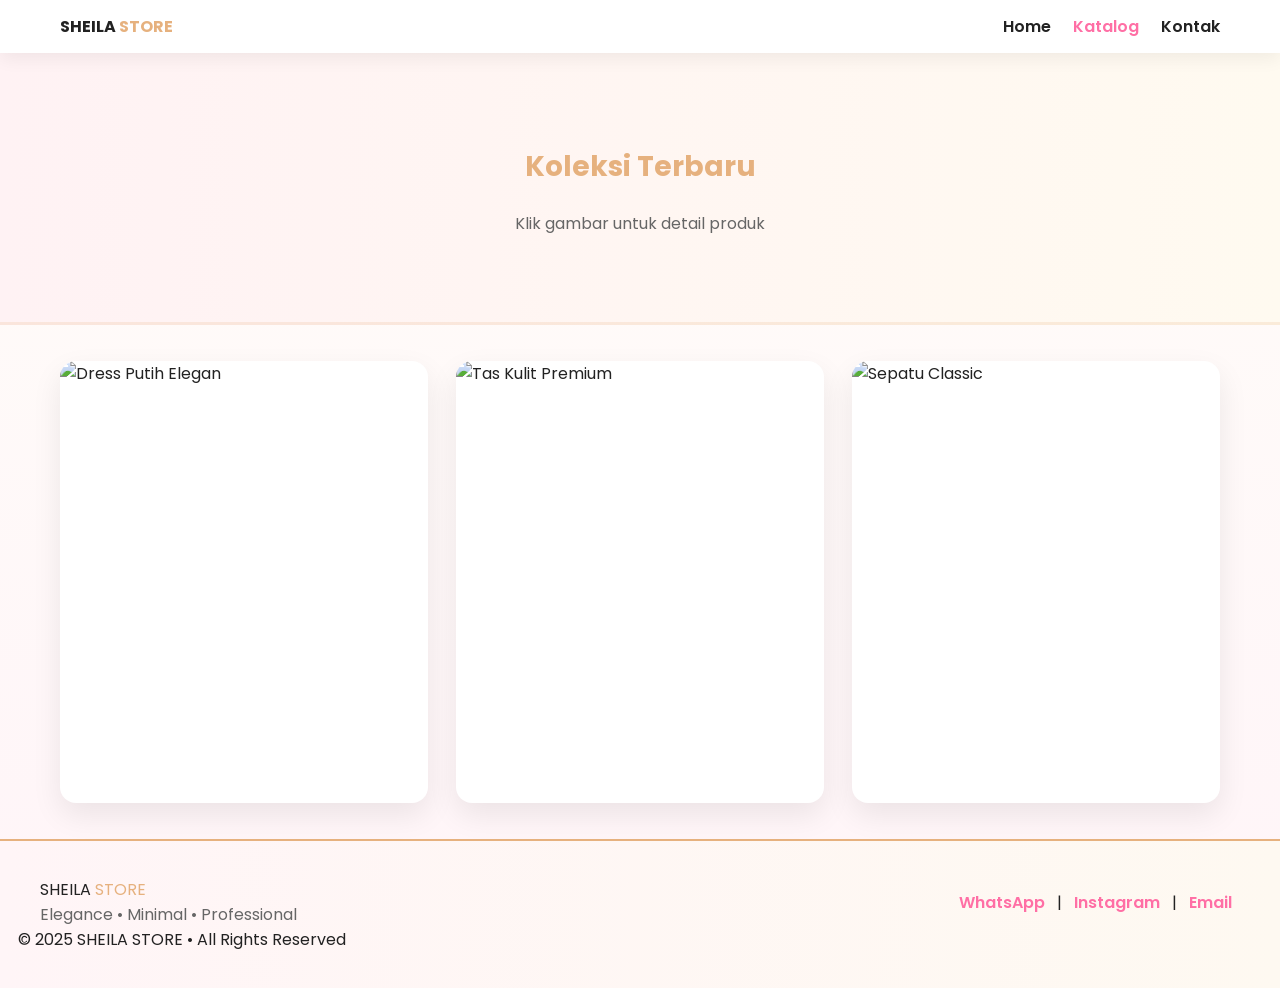
==== katalog.html @ fdc512a4 "update versi final sheila store" ====
<!DOCTYPE html>
<html lang="id">
<head>
  <meta charset="utf-8" />
  <meta name="viewport" content="width=device-width,initial-scale=1" />
  <title>Katalog — SHEILA STORE</title>
  <link href="https://fonts.googleapis.com/css2?family=Poppins:wght@300;500;700&display=swap" rel="stylesheet">
  <link rel="stylesheet" href="style.css">
</head>
<body>
  <header class="site-header">
    <div class="header-inner">
      <div class="logo">SHEILA <span class="accent">STORE</span></div>
      <nav>
        <a href="index.html">Home</a>
        <a class="active" href="katalog.html">Katalog</a>
        <a href="#kontak">Kontak</a>
      </nav>
    </div>
  </header>

  <section class="hero-small">
    <h2>Koleksi Terbaru</h2>
    <p class="sub">Klik gambar untuk detail produk</p>
  </section>

  <main class="catalog-grid" aria-live="polite">
    <!-- Ulangi blok <article> untuk menambah produk -->
    <article class="card" onclick="openProduct('img/produk1.jpg','Dress Putih Elegan',149000,'Dress putih elegan dengan potongan modern — bahan lembut dan nyaman.')">
      <div class="card-media">
        <img src="img/produk1.jpg" alt="Dress Putih Elegan">
        <div class="overlay">
          <div class="overlay-text">
            <strong>Dress Putih Elegan</strong>
            <span>Rp 149.000</span>
          </div>
        </div>
      </div>
    </article>

    <article class="card" onclick="openProduct('img/produk2.jpg','Tas Kulit Premium',249000,'Tas kulit premium — desain minimal dan kualitas jahitan terbaik.')">
      <div class="card-media">
        <img src="img/produk2.jpg" alt="Tas Kulit Premium">
        <div class="overlay">
          <div class="overlay-text">
            <strong>Tas Kulit Premium</strong>
            <span>Rp 249.000</span>
          </div>
        </div>
      </div>
    </article>

    <article class="card" onclick="openProduct('img/produk3.jpg','Sepatu Classic',199000,'Sepatu classic nyaman — sol empuk dengan model timeless.')">
      <div class="card-media">
        <img src="img/produk3.jpg" alt="Sepatu Classic">
        <div class="overlay">
          <div class="overlay-text">
            <strong>Sepatu Classic</strong>
            <span>Rp 199.000</span>
          </div>
        </div>
      </div>
    </article>

  </main>

  <footer id="kontak" class="site-footer">
    <div class="footer-line"></div>
    <div class="footer-inner">
      <div class="footer-brand">
        <div>SHEILA <span class="accent">STORE</span></div>
        <div class="footer-small">Elegance • Minimal • Professional</div>
      </div>

      <div class="footer-contacts">
        <a id="wa-footer" href="#" target="_blank" rel="noreferrer">WhatsApp</a>
        <span class="sep">|</span>
        <a id="ig-footer" href="#" target="_blank" rel="noreferrer">Instagram</a>
        <span class="sep">|</span>
        <a id="email-footer" href="#" target="_blank" rel="noreferrer">Email</a>
      </div>
    </div>

    <div class="copyright">© 2025 SHEILA STORE • All Rights Reserved</div>
  </footer>

  <script src="script.js"></script>
</body>
</html>
---- style.css ----
/* SHEILA STORE — RESPONSIVE & PROFESSIONAL (final) */
:root{
  --primary:#e6b17e;
  --accent:#ff6fa5;
  --bg:#fffdf9;
  --card:#ffffff;
  --text:#222;
  --muted:#666;
  --radius:16px;
  --shadow: 0 12px 30px rgba(0,0,0,0.08);
}

*{box-sizing:border-box;font-family:'Poppins',sans-serif}
html,body{height:100%;margin:0;background:linear-gradient(180deg,#fffdf9,#fff5f8);color:var(--text);-webkit-font-smoothing:antialiased}

/* Welcome */
.welcome-page{min-height:100vh;display:flex;align-items:center;justify-content:center;text-align:center;padding:48px 18px}
.welcome-inner{max-width:900px;background:linear-gradient(180deg,#ffffff,#fff8f7);padding:48px;border-radius:20px;box-shadow:var(--shadow)}
.brand{font-size:44px;letter-spacing:3px;margin-bottom:6px}
.accent{color:var(--primary)}
.tag{color:var(--muted);margin-bottom:20px}
.cta{display:inline-block;background:linear-gradient(90deg,var(--primary),var(--accent));color:#fff;padding:14px 34px;border-radius:40px;font-weight:700;text-decoration:none;box-shadow:0 12px 30px rgba(230,177,126,0.18)}
.note{color:var(--muted);margin-top:14px;font-size:14px}

/* Header */
.site-header{background:var(--card);box-shadow:0 6px 18px rgba(0,0,0,0.06);position:sticky;top:0;z-index:50}
.header-inner{max-width:1200px;margin:0 auto;padding:14px 20px;display:flex;justify-content:space-between;align-items:center}
.logo{font-weight:700}
.header-inner nav a{margin-left:18px;color:var(--text);text-decoration:none;font-weight:600}
.header-inner nav a.active,.header-inner nav a:hover{color:var(--accent)}

/* Hero */
.hero-small{text-align:center;padding:70px 20px;background:linear-gradient(90deg,#fff2f4,#fffaf0);border-bottom:3px solid rgba(230,177,126,0.2)}
.hero-small h2{color:var(--primary);font-size:28px}
.hero-small .sub{color:var(--muted);margin-top:8px}

/* Catalog grid */
.catalog-grid{max-width:1200px;margin:36px auto;padding:0 20px;display:grid;grid-template-columns:repeat(auto-fit,minmax(260px,1fr));gap:28px}
.card{background:var(--card);border-radius:var(--radius);overflow:hidden;box-shadow:var(--shadow);cursor:pointer;transition:transform .35s,box-shadow .35s}
.card:hover{transform:translateY(-10px);box-shadow:0 24px 50px rgba(0,0,0,0.12)}
.card-media{position:relative;height:0;padding-bottom:120%}
.card-media img{position:absolute;inset:0;width:100%;height:100%;object-fit:cover;transition:transform .6s}
.card:hover img{transform:scale(1.07)}
.overlay{position:absolute;inset:0;background:linear-gradient(180deg,rgba(0,0,0,0),rgba(0,0,0,0.6));display:flex;align-items:flex-end;justify-content:center;padding:18px;opacity:0;transition:opacity .28s}
.card:hover .overlay{opacity:1}
.overlay-text{color:#fff;text-align:center}
.overlay-text strong{display:block;font-size:1.05rem}

/* Detail */
.detail-wrap{max-width:1100px;margin:36px auto;padding:20px;animation:fadeIn .6s}
.detail-card{display:flex;flex-wrap:wrap;background:var(--card);box-shadow:var(--shadow);border-radius:16px;overflow:hidden}
.detail-media{flex:1;min-width:300px;background:#f9f9f9}
.detail-media img{width:100%;height:100%;object-fit:cover}
.detail-info{flex:1;padding:36px}
.detail-info h1{margin:0 0 10px;font-size:22px}
.price{color:var(--primary);font-weight:700;margin-bottom:12px;font-size:18px}
.desc{color:var(--muted);line-height:1.6;margin-bottom:18px}
.detail-actions{display:flex;gap:12px}
.btn-primary{background:#25D366;color:#fff;padding:12px 18px;border-radius:12px;text-decoration:none;font-weight:700}
.btn-ghost{background:transparent;border:1px solid #eee;padding:12px 18px;border-radius:12px;text-decoration:none;color:var(--text)}

/* Footer */
.site-footer{padding:36px 18px;margin-top:30px;background:linear-gradient(90deg,#fff5f7,#fef9f1);border-top:2px solid var(--primary)}
.footer-inner{max-width:1200px;margin:0 auto;display:flex;justify-content:space-between;align-items:center;flex-wrap:wrap;gap:12px}
.footer-contacts a{color:var(--accent);text-decoration:none;margin:0 8px;font-weight:600}
.footer-small{color:var(--muted)}

/* Popup & form handled in JS/CSS below (keamanan: keep mobile-friendly) */
.popup {
  display: none;
  position: fixed;
  z-index: 2000;
  left: 0; top: 0;
  width: 100%; height: 100%;
  background: rgba(0, 0, 0, 0.55);
  justify-content: center;
  align-items: center;
}
.popup-content {
  background: linear-gradient(160deg, #ffffff, #fff8f7);
  padding: 30px;
  border-radius: 18px;
  box-shadow: 0 12px 36px rgba(0,0,0,0.25);
  width: 94%;
  max-width: 420px;
  position: relative;
  text-align: left;
}
.close-popup {
  position: absolute;
  top: 12px;
  right: 16px;
  font-size: 22px;
  font-weight: 700;
  color: #888;
  cursor: pointer;
}
.popup-title {color:var(--primary);text-align:center;margin-bottom:8px;font-weight:700}
.popup-subtitle{color:var(--muted);text-align:center;margin-bottom:14px;font-size:0.95rem}

/* floating fields */
.floating-group{position:relative;margin-bottom:14px}
.floating-group input,.floating-group textarea{width:100%;padding:12px 10px;border:1.5px solid #eee;border-radius:10px;background:white}
.floating-group label{position:absolute;top:12px;left:12px;color:#777;pointer-events:none;transition:0.15s}
.floating-group input:focus,.floating-group textarea:focus{border-color:var(--primary)}
.floating-group input:focus+label,.floating-group textarea:focus+label,
.floating-group input:not(:placeholder-shown)+label{top:-10px;font-size:12px;color:var(--primary);background:linear-gradient(90deg,#fff,#fff8f7);padding:0 6px}

/* actions */
.popup-actions{display:flex;gap:12px;margin-top:12px}
.confirm-btn{flex:1;padding:12px;border-radius:10px;border:none;background:linear-gradient(90deg,var(--accent),var(--primary));color:#fff;font-weight:700}
.cancel-btn{flex:1;padding:12px;border-radius:10px;border:1px solid #eee;background:#fff;color:#333}

/* responsive */
@media (max-width:900px){
  .detail-card{flex-direction:column}
  .header-inner{padding:12px}
}
@keyframes fadeIn{from{opacity:0;transform:translateY(20px)}to{opacity:1;transform:none}}
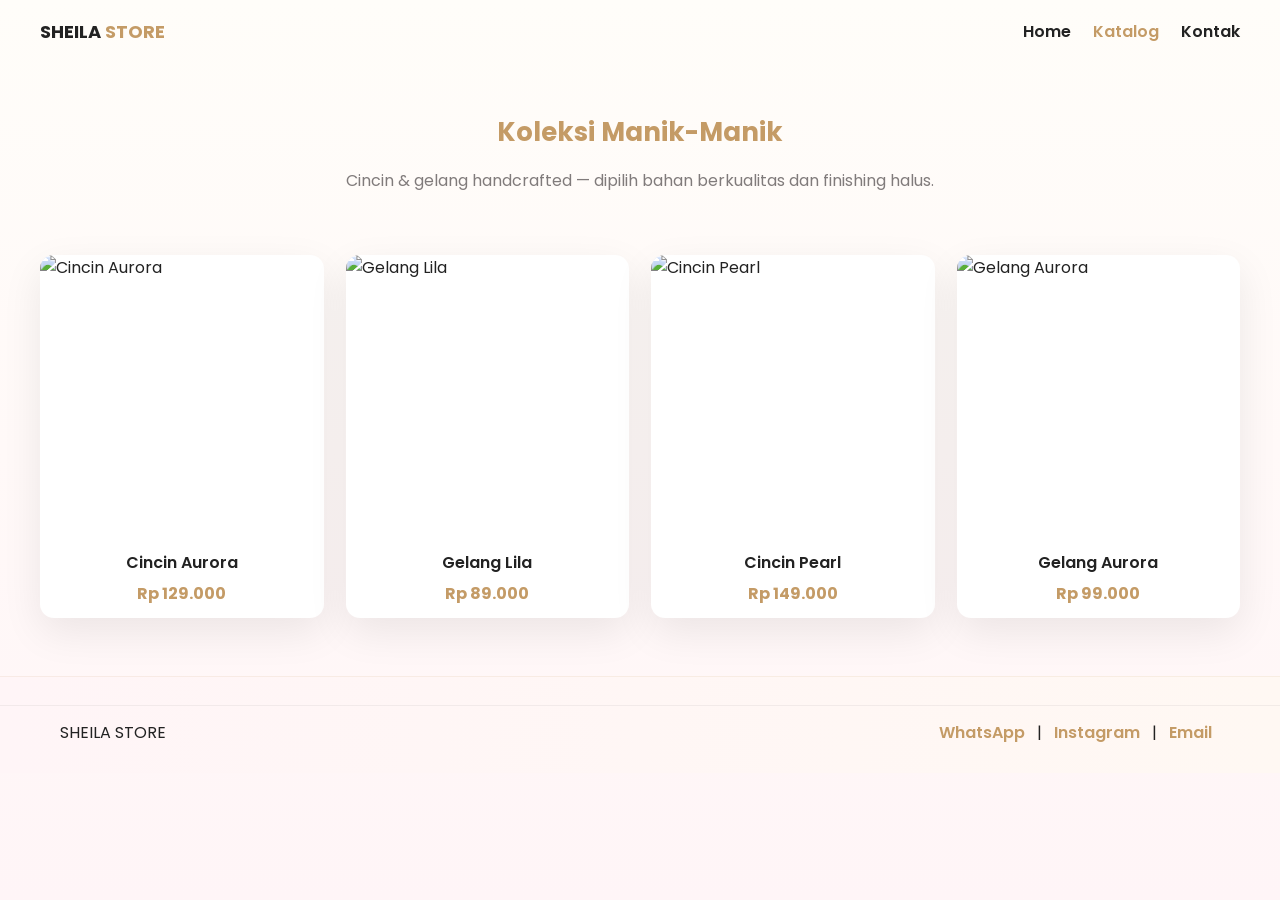
==== commit a4d68c0b: "update jawelry edition final" ====
--- a/katalog.html
+++ b/katalog.html
@@ -3,7 +3,7 @@
 <head>
   <meta charset="utf-8" />
   <meta name="viewport" content="width=device-width,initial-scale=1" />
-  <title>Katalog — SHEILA STORE</title>
+  <title>Koleksi — SHEILA STORE</title>
   <link href="https://fonts.googleapis.com/css2?family=Poppins:wght@300;500;700&display=swap" rel="stylesheet">
   <link rel="stylesheet" href="style.css">
 </head>
@@ -19,69 +19,62 @@
     </div>
   </header>
 
-  <section class="hero-small">
-    <h2>Koleksi Terbaru</h2>
-    <p class="sub">Klik gambar untuk detail produk</p>
+  <section class="section-intro">
+    <div class="maxwidth">
+      <h2 class="section-title">Koleksi Manik-Manik</h2>
+      <p class="section-sub">Cincin & gelang handcrafted — dipilih bahan berkualitas dan finishing halus.</p>
+    </div>
   </section>
 
-  <main class="catalog-grid" aria-live="polite">
-    <!-- Ulangi blok <article> untuk menambah produk -->
-    <article class="card" onclick="openProduct('img/produk1.jpg','Dress Putih Elegan',149000,'Dress putih elegan dengan potongan modern — bahan lembut dan nyaman.')">
-      <div class="card-media">
-        <img src="img/produk1.jpg" alt="Dress Putih Elegan">
-        <div class="overlay">
-          <div class="overlay-text">
-            <strong>Dress Putih Elegan</strong>
-            <span>Rp 149.000</span>
-          </div>
-        </div>
+  <main class="catalog-grid maxwidth" aria-live="polite">
+    <!-- contoh produk: ganti gambar & data sesuai kebutuhan -->
+    <article class="card" onclick="openProduct('img/ring1.jpg','Cincin Aurora','129000','Cincin manik-manik dengan kombinasi mutiara dan kristal. Ukuran S-M.')">
+      <div class="card-media"><img src="img/ring1.jpg" alt="Cincin Aurora"></div>
+      <div class="card-body">
+        <div class="product-name">Cincin Aurora</div>
+        <div class="product-price">Rp 129.000</div>
       </div>
     </article>
 
-    <article class="card" onclick="openProduct('img/produk2.jpg','Tas Kulit Premium',249000,'Tas kulit premium — desain minimal dan kualitas jahitan terbaik.')">
-      <div class="card-media">
-        <img src="img/produk2.jpg" alt="Tas Kulit Premium">
-        <div class="overlay">
-          <div class="overlay-text">
-            <strong>Tas Kulit Premium</strong>
-            <span>Rp 249.000</span>
-          </div>
-        </div>
+    <article class="card" onclick="openProduct('img/bracelet1.jpg','Gelang Lila','89000','Gelang manik-manik pastel, sangat ringan dan nyaman dipakai.')">
+      <div class="card-media"><img src="img/bracelet1.jpg" alt="Gelang Lila"></div>
+      <div class="card-body">
+        <div class="product-name">Gelang Lila</div>
+        <div class="product-price">Rp 89.000</div>
       </div>
     </article>
 
-    <article class="card" onclick="openProduct('img/produk3.jpg','Sepatu Classic',199000,'Sepatu classic nyaman — sol empuk dengan model timeless.')">
-      <div class="card-media">
-        <img src="img/produk3.jpg" alt="Sepatu Classic">
-        <div class="overlay">
-          <div class="overlay-text">
-            <strong>Sepatu Classic</strong>
-            <span>Rp 199.000</span>
-          </div>
-        </div>
+    <article class="card" onclick="openProduct('img/ring2.jpg','Cincin Pearl','149000','Cincin kombinasi manik kaca dan mutiara air tawar — elegan.')">
+      <div class="card-media"><img src="img/ring2.jpg" alt="Cincin Pearl"></div>
+      <div class="card-body">
+        <div class="product-name">Cincin Pearl</div>
+        <div class="product-price">Rp 149.000</div>
       </div>
     </article>
 
+    <article class="card" onclick="openProduct('img/bracelet2.jpg','Gelang Aurora','99000','Gelang double strand beraksen emas lembut.')">
+      <div class="card-media"><img src="img/bracelet2.jpg" alt="Gelang Aurora"></div>
+      <div class="card-body">
+        <div class="product-name">Gelang Aurora</div>
+        <div class="product-price">Rp 99.000</div>
+      </div>
+    </article>
+
+    <!-- tambahkan produk lain dengan menyalin blok artikel di atas -->
   </main>
 
   <footer id="kontak" class="site-footer">
     <div class="footer-line"></div>
-    <div class="footer-inner">
-      <div class="footer-brand">
-        <div>SHEILA <span class="accent">STORE</span></div>
-        <div class="footer-small">Elegance • Minimal • Professional</div>
-      </div>
-
+    <div class="footer-inner maxwidth">
+      <div class="footer-brand">SHEILA <span class="accent">STORE</span></div>
       <div class="footer-contacts">
-        <a id="wa-footer" href="#" target="_blank" rel="noreferrer">WhatsApp</a>
+        <a id="wa-footer-2" href="#" target="_blank" rel="noreferrer">WhatsApp</a>
         <span class="sep">|</span>
-        <a id="ig-footer" href="#" target="_blank" rel="noreferrer">Instagram</a>
+        <a id="ig-footer-2" href="#" target="_blank" rel="noreferrer">Instagram</a>
         <span class="sep">|</span>
-        <a id="email-footer" href="#" target="_blank" rel="noreferrer">Email</a>
+        <a id="email-footer-2" href="#" target="_blank" rel="noreferrer">Email</a>
       </div>
     </div>
-
-    <div class="copyright">© 2025 SHEILA STORE • All Rights Reserved</div>
   </footer>
 
   <script src="script.js"></script>
--- a/style.css
+++ b/style.css
@@ -1,119 +1,116 @@
-/* SHEILA STORE — RESPONSIVE & PROFESSIONAL (final) */
+/* SHEILA STORE — Jewelry Edition (responsive & elegant) */
 :root{
-  --primary:#e6b17e;
-  --accent:#ff6fa5;
   --bg:#fffdf9;
+  --muted:#807b7b;
+  --text:#222;
+  --accent:#f6c8d6; /* soft pink */
+  --gold:#c49b66;
   --card:#ffffff;
-  --text:#222;
-  --muted:#666;
+  --shadow: 0 14px 40px rgba(0,0,0,0.08);
   --radius:16px;
-  --shadow: 0 12px 30px rgba(0,0,0,0.08);
 }
 
-*{box-sizing:border-box;font-family:'Poppins',sans-serif}
-html,body{height:100%;margin:0;background:linear-gradient(180deg,#fffdf9,#fff5f8);color:var(--text);-webkit-font-smoothing:antialiased}
+*{box-sizing:border-box}
+html,body{height:100%;margin:0;font-family:'Poppins',sans-serif;background:linear-gradient(180deg,var(--bg),#fff5f7);color:var(--text);-webkit-font-smoothing:antialiased}
 
-/* Welcome */
-.welcome-page{min-height:100vh;display:flex;align-items:center;justify-content:center;text-align:center;padding:48px 18px}
-.welcome-inner{max-width:900px;background:linear-gradient(180deg,#ffffff,#fff8f7);padding:48px;border-radius:20px;box-shadow:var(--shadow)}
-.brand{font-size:44px;letter-spacing:3px;margin-bottom:6px}
-.accent{color:var(--primary)}
-.tag{color:var(--muted);margin-bottom:20px}
-.cta{display:inline-block;background:linear-gradient(90deg,var(--primary),var(--accent));color:#fff;padding:14px 34px;border-radius:40px;font-weight:700;text-decoration:none;box-shadow:0 12px 30px rgba(230,177,126,0.18)}
-.note{color:var(--muted);margin-top:14px;font-size:14px}
+/* utilities */
+.maxwidth{max-width:1200px;margin:0 auto;padding:0 20px}
 
-/* Header */
-.site-header{background:var(--card);box-shadow:0 6px 18px rgba(0,0,0,0.06);position:sticky;top:0;z-index:50}
-.header-inner{max-width:1200px;margin:0 auto;padding:14px 20px;display:flex;justify-content:space-between;align-items:center}
-.logo{font-weight:700}
+/* header */
+.site-header{background:transparent;padding:18px 0;position:sticky;top:0;z-index:60}
+.header-inner{display:flex;align-items:center;justify-content:space-between;max-width:1200px;margin:0 auto}
+.logo{font-weight:700;font-size:18px}
+.logo .accent{color:var(--gold)}
 .header-inner nav a{margin-left:18px;color:var(--text);text-decoration:none;font-weight:600}
-.header-inner nav a.active,.header-inner nav a:hover{color:var(--accent)}
+.header-inner nav a.active,.header-inner nav a:hover{color:var(--gold)}
+.cta-link{background:linear-gradient(90deg,var(--gold),var(--accent));color:white;padding:8px 14px;border-radius:30px;text-decoration:none;font-weight:700}
 
-/* Hero */
-.hero-small{text-align:center;padding:70px 20px;background:linear-gradient(90deg,#fff2f4,#fffaf0);border-bottom:3px solid rgba(230,177,126,0.2)}
-.hero-small h2{color:var(--primary);font-size:28px}
-.hero-small .sub{color:var(--muted);margin-top:8px}
+/* HERO landing */
+.hero-landing{display:flex;flex-wrap:wrap;align-items:center;gap:30px;padding:60px 0}
+.hero-inner{flex:1;min-width:260px;padding-left:20px;animation:fadeUp .8s ease}
+.hero-title{font-size:36px;letter-spacing:1px;margin-bottom:8px;color:var(--text)}
+.hero-sub{color:var(--muted);margin-bottom:18px}
+.btn-primary{background:linear-gradient(90deg,var(--gold),var(--accent));color:#fff;padding:12px 22px;border-radius:12px;text-decoration:none;font-weight:700;display:inline-block}
+.btn-primary.large{padding:14px 34px;font-size:1.05rem}
+.small-note{color:var(--muted);margin-top:12px;font-size:13px}
+.hero-image{flex:1;min-height:320px;border-radius:18px;background-image:url('img/hero.jpg');background-size:cover;background-position:center;box-shadow:var(--shadow);animation:fadeIn .9s ease}
 
-/* Catalog grid */
-.catalog-grid{max-width:1200px;margin:36px auto;padding:0 20px;display:grid;grid-template-columns:repeat(auto-fit,minmax(260px,1fr));gap:28px}
-.card{background:var(--card);border-radius:var(--radius);overflow:hidden;box-shadow:var(--shadow);cursor:pointer;transition:transform .35s,box-shadow .35s}
-.card:hover{transform:translateY(-10px);box-shadow:0 24px 50px rgba(0,0,0,0.12)}
-.card-media{position:relative;height:0;padding-bottom:120%}
-.card-media img{position:absolute;inset:0;width:100%;height:100%;object-fit:cover;transition:transform .6s}
-.card:hover img{transform:scale(1.07)}
-.overlay{position:absolute;inset:0;background:linear-gradient(180deg,rgba(0,0,0,0),rgba(0,0,0,0.6));display:flex;align-items:flex-end;justify-content:center;padding:18px;opacity:0;transition:opacity .28s}
-.card:hover .overlay{opacity:1}
-.overlay-text{color:#fff;text-align:center}
-.overlay-text strong{display:block;font-size:1.05rem}
+/* section intro */
+.section-intro{padding:28px 0;text-align:center}
+.section-title{font-size:26px;color:var(--gold);margin-bottom:6px}
+.section-sub{color:var(--muted);margin-bottom:6px}
 
-/* Detail */
-.detail-wrap{max-width:1100px;margin:36px auto;padding:20px;animation:fadeIn .6s}
-.detail-card{display:flex;flex-wrap:wrap;background:var(--card);box-shadow:var(--shadow);border-radius:16px;overflow:hidden}
-.detail-media{flex:1;min-width:300px;background:#f9f9f9}
+/* catalog grid */
+.catalog-grid{display:grid;grid-template-columns:repeat(auto-fit,minmax(220px,1fr));gap:22px;padding:28px 0}
+.card{background:var(--card);border-radius:14px;overflow:hidden;box-shadow:var(--shadow);cursor:pointer;transition:transform .35s,box-shadow .35s}
+.card:hover{transform:translateY(-8px);box-shadow:0 30px 60px rgba(0,0,0,0.12)}
+.card-media{height:0;padding-bottom:100%;position:relative}
+.card-media img{position:absolute;inset:0;width:100%;height:100%;object-fit:cover;transition:transform .6s ease}
+.card:hover .card-media img{transform:scale(1.07)}
+.card-body{padding:12px 14px;text-align:center}
+.product-name{font-weight:600;margin-bottom:6px}
+.product-price{color:var(--gold);font-weight:700}
+
+/* detail */
+.detail-wrap{padding:30px 0}
+.detail-card{display:flex;flex-wrap:wrap;background:var(--card);border-radius:16px;overflow:hidden;box-shadow:var(--shadow)}
+.detail-media{flex:1;min-width:300px;background:#faf7f7}
 .detail-media img{width:100%;height:100%;object-fit:cover}
-.detail-info{flex:1;padding:36px}
-.detail-info h1{margin:0 0 10px;font-size:22px}
-.price{color:var(--primary);font-weight:700;margin-bottom:12px;font-size:18px}
+.detail-info{flex:1;padding:28px}
+.detail-info h1{margin:0 0 8px;font-size:22px}
+.price{color:var(--gold);font-weight:700;margin-bottom:12px}
 .desc{color:var(--muted);line-height:1.6;margin-bottom:18px}
 .detail-actions{display:flex;gap:12px}
-.btn-primary{background:#25D366;color:#fff;padding:12px 18px;border-radius:12px;text-decoration:none;font-weight:700}
-.btn-ghost{background:transparent;border:1px solid #eee;padding:12px 18px;border-radius:12px;text-decoration:none;color:var(--text)}
+.btn-ghost{background:transparent;border:1px solid #eee;padding:10px 16px;border-radius:10px;text-decoration:none}
 
-/* Footer */
-.site-footer{padding:36px 18px;margin-top:30px;background:linear-gradient(90deg,#fff5f7,#fef9f1);border-top:2px solid var(--primary)}
-.footer-inner{max-width:1200px;margin:0 auto;display:flex;justify-content:space-between;align-items:center;flex-wrap:wrap;gap:12px}
-.footer-contacts a{color:var(--accent);text-decoration:none;margin:0 8px;font-weight:600}
-.footer-small{color:var(--muted)}
+/* footer */
+.site-footer{padding:28px 0;margin-top:30px;border-top:1px solid rgba(196,155,102,0.12);background:linear-gradient(90deg,#fff5f7,#fff8f3)}
+.footer-inner{display:flex;justify-content:space-between;align-items:center;flex-wrap:wrap}
+.footer-contacts a{color:var(--gold);text-decoration:none;margin:0 8px;font-weight:600}
+.footer-line{height:1px;background:rgba(0,0,0,0.05);margin-bottom:14px}
 
-/* Popup & form handled in JS/CSS below (keamanan: keep mobile-friendly) */
+/* popup/form (JS builds this) */
 .popup {
   display: none;
-  position: fixed;
-  z-index: 2000;
-  left: 0; top: 0;
-  width: 100%; height: 100%;
-  background: rgba(0, 0, 0, 0.55);
-  justify-content: center;
-  align-items: center;
+  position: fixed; inset:0; z-index:2000;
+  background: rgba(0,0,0,0.55);
+  justify-content:center;align-items:center;
 }
 .popup-content {
-  background: linear-gradient(160deg, #ffffff, #fff8f7);
-  padding: 30px;
-  border-radius: 18px;
-  box-shadow: 0 12px 36px rgba(0,0,0,0.25);
-  width: 94%;
-  max-width: 420px;
-  position: relative;
-  text-align: left;
+  background:linear-gradient(160deg,#fff,#fff8f8);
+  width:92%;max-width:460px;border-radius:18px;padding:28px;box-shadow:0 20px 50px rgba(0,0,0,0.25);position:relative;
 }
-.close-popup {
-  position: absolute;
-  top: 12px;
-  right: 16px;
-  font-size: 22px;
-  font-weight: 700;
-  color: #888;
-  cursor: pointer;
-}
-.popup-title {color:var(--primary);text-align:center;margin-bottom:8px;font-weight:700}
-.popup-subtitle{color:var(--muted);text-align:center;margin-bottom:14px;font-size:0.95rem}
+.close-popup{position:absolute;right:18px;top:12px;font-size:22px;color:#888;cursor:pointer}
+.popup-title{color:var(--gold);text-align:center;font-weight:700;margin-bottom:6px}
+.popup-subtitle{color:var(--muted);text-align:center;margin-bottom:12px}
 
-/* floating fields */
+/* floating inputs */
 .floating-group{position:relative;margin-bottom:14px}
-.floating-group input,.floating-group textarea{width:100%;padding:12px 10px;border:1.5px solid #eee;border-radius:10px;background:white}
-.floating-group label{position:absolute;top:12px;left:12px;color:#777;pointer-events:none;transition:0.15s}
-.floating-group input:focus,.floating-group textarea:focus{border-color:var(--primary)}
-.floating-group input:focus+label,.floating-group textarea:focus+label,
-.floating-group input:not(:placeholder-shown)+label{top:-10px;font-size:12px;color:var(--primary);background:linear-gradient(90deg,#fff,#fff8f7);padding:0 6px}
+.floating-group input,.floating-group textarea{width:100%;padding:12px;border:1.5px solid #eee;border-radius:10px;background:white;font-size:14px}
+.floating-group label{position:absolute;left:12px;top:12px;color:#777;pointer-events:none;transition:0.18s}
+.floating-group input:focus,.floating-group textarea:focus{border-color:var(--gold)}
+.floating-group input:focus + label,
+.floating-group textarea:focus + label,
+.floating-group input:not(:placeholder-shown) + label{top:-10px;font-size:12px;color:var(--gold);background:#fff;padding:0 6px}
 
 /* actions */
-.popup-actions{display:flex;gap:12px;margin-top:12px}
-.confirm-btn{flex:1;padding:12px;border-radius:10px;border:none;background:linear-gradient(90deg,var(--accent),var(--primary));color:#fff;font-weight:700}
+.popup-actions{display:flex;gap:10px;margin-top:8px}
+.confirm-btn{flex:1;padding:12px;border-radius:10px;border:none;background:linear-gradient(90deg,var(--gold),var(--accent));color:white;font-weight:700}
 .cancel-btn{flex:1;padding:12px;border-radius:10px;border:1px solid #eee;background:#fff;color:#333}
 
 /* responsive */
 @media (max-width:900px){
-  .detail-card{flex-direction:column}
-  .header-inner{padding:12px}
+  .hero-landing{padding:36px 0;flex-direction:column-reverse}
+  .hero-image{min-height:220px;border-radius:12px}
+  .hero-title{font-size:28px}
+  .catalog-grid{gap:16px}
+  .card{border-radius:12px}
+  .detail-info{padding:18px}
 }
-@keyframes fadeIn{from{opacity:0;transform:translateY(20px)}to{opacity:1;transform:none}}
+@media (max-width:480px){
+  .header-inner{padding:0 12px}
+  .hero-title{font-size:22px}
+  .card-body{padding:10px}
+}
+@keyframes fadeUp{from{opacity:0;transform:translateY(18px)}to{opacity:1;transform:none}}
+@keyframes fadeIn{from{opacity:0}to{opacity:1}}
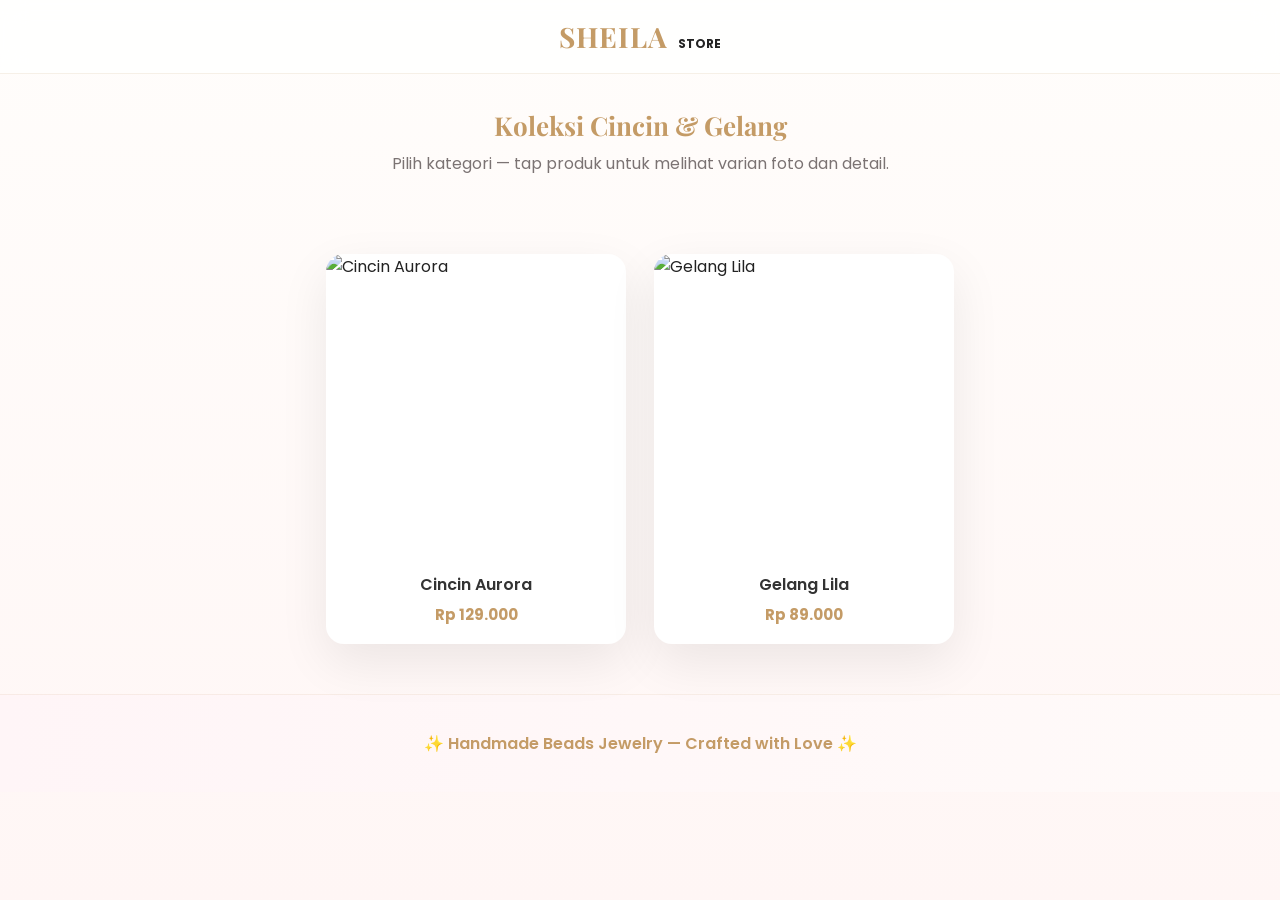
==== commit 93fe0359: "update sheila store v1 profesional" ====
--- a/katalog.html
+++ b/katalog.html
@@ -1,34 +1,31 @@
-<!DOCTYPE html>
+<!doctype html>
 <html lang="id">
 <head>
   <meta charset="utf-8" />
   <meta name="viewport" content="width=device-width,initial-scale=1" />
   <title>Koleksi — SHEILA STORE</title>
-  <link href="https://fonts.googleapis.com/css2?family=Poppins:wght@300;500;700&display=swap" rel="stylesheet">
+  <link href="https://fonts.googleapis.com/css2?family=Playfair+Display:wght@500;700&family=Poppins:wght@300;500;700&display=swap" rel="stylesheet">
   <link rel="stylesheet" href="style.css">
 </head>
 <body>
-  <header class="site-header">
-    <div class="header-inner">
-      <div class="logo">SHEILA <span class="accent">STORE</span></div>
-      <nav>
-        <a href="index.html">Home</a>
-        <a class="active" href="katalog.html">Katalog</a>
-        <a href="#kontak">Kontak</a>
-      </nav>
+
+  <header class="topbar center">
+    <div class="brand">
+      <span class="brand-large">SHEILA</span>
+      <span class="brand-small">STORE</span>
     </div>
   </header>
 
   <section class="section-intro">
-    <div class="maxwidth">
-      <h2 class="section-title">Koleksi Manik-Manik</h2>
-      <p class="section-sub">Cincin & gelang handcrafted — dipilih bahan berkualitas dan finishing halus.</p>
+    <div class="container">
+      <h2 class="section-title">Koleksi Cincin & Gelang</h2>
+      <p class="section-sub">Pilih kategori — tap produk untuk melihat varian foto dan detail.</p>
     </div>
   </section>
 
-  <main class="catalog-grid maxwidth" aria-live="polite">
-    <!-- contoh produk: ganti gambar & data sesuai kebutuhan -->
-    <article class="card" onclick="openProduct('img/ring1.jpg','Cincin Aurora','129000','Cincin manik-manik dengan kombinasi mutiara dan kristal. Ukuran S-M.')">
+  <main class="container catalog-grid">
+    <!-- Cincin (kirim beberapa gambar sebagai parameter 'imgs' dipisah koma) -->
+    <article class="card" onclick="openProductMulti(['img/ring1.jpg','img/ring2.jpg','img/ring3.jpg'],'Cincin Aurora','129000','Cincin manik-manik kombinasi mutiara & kristal — ukuran S/M')">
       <div class="card-media"><img src="img/ring1.jpg" alt="Cincin Aurora"></div>
       <div class="card-body">
         <div class="product-name">Cincin Aurora</div>
@@ -36,7 +33,8 @@
       </div>
     </article>
 
-    <article class="card" onclick="openProduct('img/bracelet1.jpg','Gelang Lila','89000','Gelang manik-manik pastel, sangat ringan dan nyaman dipakai.')">
+    <!-- Gelang -->
+    <article class="card" onclick="openProductMulti(['img/bracelet1.jpg','img/bracelet2.jpg','img/bracelet3.jpg'],'Gelang Lila','89000','Gelang manik-manik pastel — ringan & nyaman')">
       <div class="card-media"><img src="img/bracelet1.jpg" alt="Gelang Lila"></div>
       <div class="card-body">
         <div class="product-name">Gelang Lila</div>
@@ -44,37 +42,11 @@
       </div>
     </article>
 
-    <article class="card" onclick="openProduct('img/ring2.jpg','Cincin Pearl','149000','Cincin kombinasi manik kaca dan mutiara air tawar — elegan.')">
-      <div class="card-media"><img src="img/ring2.jpg" alt="Cincin Pearl"></div>
-      <div class="card-body">
-        <div class="product-name">Cincin Pearl</div>
-        <div class="product-price">Rp 149.000</div>
-      </div>
-    </article>
-
-    <article class="card" onclick="openProduct('img/bracelet2.jpg','Gelang Aurora','99000','Gelang double strand beraksen emas lembut.')">
-      <div class="card-media"><img src="img/bracelet2.jpg" alt="Gelang Aurora"></div>
-      <div class="card-body">
-        <div class="product-name">Gelang Aurora</div>
-        <div class="product-price">Rp 99.000</div>
-      </div>
-    </article>
-
-    <!-- tambahkan produk lain dengan menyalin blok artikel di atas -->
+    <!-- Tambah produk lain: copy article dan ubah argumen openProductMulti -->
   </main>
 
-  <footer id="kontak" class="site-footer">
-    <div class="footer-line"></div>
-    <div class="footer-inner maxwidth">
-      <div class="footer-brand">SHEILA <span class="accent">STORE</span></div>
-      <div class="footer-contacts">
-        <a id="wa-footer-2" href="#" target="_blank" rel="noreferrer">WhatsApp</a>
-        <span class="sep">|</span>
-        <a id="ig-footer-2" href="#" target="_blank" rel="noreferrer">Instagram</a>
-        <span class="sep">|</span>
-        <a id="email-footer-2" href="#" target="_blank" rel="noreferrer">Email</a>
-      </div>
-    </div>
+  <footer class="footer-minimal">
+    <p>✨ Handmade Beads Jewelry — Crafted with Love ✨</p>
   </footer>
 
   <script src="script.js"></script>
--- a/style.css
+++ b/style.css
@@ -1,116 +1,210 @@
-/* SHEILA STORE — Jewelry Edition (responsive & elegant) */
+/* SHEILA STORE v4 — Luxury Beads Jewelry (precise & premium) */
 :root{
-  --bg:#fffdf9;
-  --muted:#807b7b;
+  --bg:#fffdfb;
   --text:#222;
-  --accent:#f6c8d6; /* soft pink */
+  --muted:#7b7373;
   --gold:#c49b66;
+  --pink:#f6c8d6;
   --card:#ffffff;
-  --shadow: 0 14px 40px rgba(0,0,0,0.08);
+  --shadow:0 18px 50px rgba(0,0,0,0.08);
   --radius:16px;
-}
-
+  --container:1200px;
+  --gap:22px;
+}
 *{box-sizing:border-box}
-html,body{height:100%;margin:0;font-family:'Poppins',sans-serif;background:linear-gradient(180deg,var(--bg),#fff5f7);color:var(--text);-webkit-font-smoothing:antialiased}
-
-/* utilities */
-.maxwidth{max-width:1200px;margin:0 auto;padding:0 20px}
-
-/* header */
-.site-header{background:transparent;padding:18px 0;position:sticky;top:0;z-index:60}
-.header-inner{display:flex;align-items:center;justify-content:space-between;max-width:1200px;margin:0 auto}
-.logo{font-weight:700;font-size:18px}
-.logo .accent{color:var(--gold)}
-.header-inner nav a{margin-left:18px;color:var(--text);text-decoration:none;font-weight:600}
-.header-inner nav a.active,.header-inner nav a:hover{color:var(--gold)}
-.cta-link{background:linear-gradient(90deg,var(--gold),var(--accent));color:white;padding:8px 14px;border-radius:30px;text-decoration:none;font-weight:700}
-
-/* HERO landing */
-.hero-landing{display:flex;flex-wrap:wrap;align-items:center;gap:30px;padding:60px 0}
-.hero-inner{flex:1;min-width:260px;padding-left:20px;animation:fadeUp .8s ease}
-.hero-title{font-size:36px;letter-spacing:1px;margin-bottom:8px;color:var(--text)}
-.hero-sub{color:var(--muted);margin-bottom:18px}
-.btn-primary{background:linear-gradient(90deg,var(--gold),var(--accent));color:#fff;padding:12px 22px;border-radius:12px;text-decoration:none;font-weight:700;display:inline-block}
-.btn-primary.large{padding:14px 34px;font-size:1.05rem}
-.small-note{color:var(--muted);margin-top:12px;font-size:13px}
-.hero-image{flex:1;min-height:320px;border-radius:18px;background-image:url('img/hero.jpg');background-size:cover;background-position:center;box-shadow:var(--shadow);animation:fadeIn .9s ease}
+html,body{height:100%;margin:0;font-family:"Poppins",system-ui,-apple-system,Segoe UI,Roboto,"Helvetica Neue",Arial;color:var(--text);background:linear-gradient(180deg,var(--bg),#fff6f5);-webkit-font-smoothing:antialiased}
+a{color:inherit;text-decoration:none}
+
+/* container */
+.container{max-width:var(--container);margin:0 auto;padding:0 20px}
+
+/* topbar */
+.topbar{padding:20px 0}
+.topbar.center{text-align:center}
+.brand{display:inline-flex;align-items:baseline;gap:10px}
+.brand-large{font-family:"Playfair Display",serif;font-size:26px;font-weight:700;letter-spacing:1px;color:var(--text)}
+.brand-small{font-weight:700;color:var(--muted);font-size:12px}
+
+/* hero */
+.hero{padding:56px 0}
+.hero-inner{display:flex;gap:36px;align-items:center;flex-wrap:wrap}
+.hero-left{flex:1;min-width:260px;animation:fadeUp .7s ease}
+.hero-right{flex:1;min-height:380px;border-radius:16px;background-size:cover;background-position:center;box-shadow:var(--shadow)}
+
+/* text */
+.hero-title{font-family:"Playfair Display",serif;font-size:40px;margin:0 0 12px}
+.hero-lead{color:var(--muted);margin-bottom:18px;max-width:560px}
+.hero-ctas{display:flex;gap:12px}
+.hero-note{color:var(--muted);font-size:13px;margin-top:12px}
+
+/* buttons */
+.btn{display:inline-block;padding:11px 18px;border-radius:12px;font-weight:700;cursor:pointer;border:0}
+.primary{background:linear-gradient(90deg,var(--gold),var(--pink));color:#fff;box-shadow:0 10px 30px rgba(196,155,102,0.12)}
+.ghost{background:transparent;border:1px solid rgba(0,0,0,0.06);color:var(--text)}
 
 /* section intro */
 .section-intro{padding:28px 0;text-align:center}
-.section-title{font-size:26px;color:var(--gold);margin-bottom:6px}
-.section-sub{color:var(--muted);margin-bottom:6px}
+.section-title{font-family:"Playfair Display",serif;color:var(--gold);font-size:26px;margin:0 0 8px}
+.section-sub{color:var(--muted);margin:0}
 
 /* catalog grid */
-.catalog-grid{display:grid;grid-template-columns:repeat(auto-fit,minmax(220px,1fr));gap:22px;padding:28px 0}
-.card{background:var(--card);border-radius:14px;overflow:hidden;box-shadow:var(--shadow);cursor:pointer;transition:transform .35s,box-shadow .35s}
+.catalog-grid{display:grid;grid-template-columns:repeat(3,1fr);gap:var(--gap);padding:28px 0}
+.card{background:var(--card);border-radius:14px;overflow:hidden;box-shadow:var(--shadow);cursor:pointer;transition:transform .35s,box-shadow .35s;display:flex;flex-direction:column}
 .card:hover{transform:translateY(-8px);box-shadow:0 30px 60px rgba(0,0,0,0.12)}
-.card-media{height:0;padding-bottom:100%;position:relative}
-.card-media img{position:absolute;inset:0;width:100%;height:100%;object-fit:cover;transition:transform .6s ease}
-.card:hover .card-media img{transform:scale(1.07)}
-.card-body{padding:12px 14px;text-align:center}
+.card-media{width:100%;aspect-ratio:1/1;overflow:hidden}
+.card-media img{width:100%;height:100%;object-fit:cover;transition:transform .6s}
+.card:hover .card-media img{transform:scale(1.06)}
+.card-body{padding:14px;text-align:center}
 .product-name{font-weight:600;margin-bottom:6px}
 .product-price{color:var(--gold);font-weight:700}
 
 /* detail */
 .detail-wrap{padding:30px 0}
-.detail-card{display:flex;flex-wrap:wrap;background:var(--card);border-radius:16px;overflow:hidden;box-shadow:var(--shadow)}
-.detail-media{flex:1;min-width:300px;background:#faf7f7}
-.detail-media img{width:100%;height:100%;object-fit:cover}
-.detail-info{flex:1;padding:28px}
-.detail-info h1{margin:0 0 8px;font-size:22px}
-.price{color:var(--gold);font-weight:700;margin-bottom:12px}
+.detail-card{display:flex;gap:28px;background:var(--card);border-radius:18px;overflow:hidden;box-shadow:var(--shadow);align-items:stretch;flex-wrap:wrap}
+.gallery{flex:1;min-width:320px;position:relative;display:flex;flex-direction:column;gap:12px;padding:18px}
+.gallery-main{height:420px;border-radius:12px;overflow:hidden;box-shadow:0 10px 30px rgba(0,0,0,0.06)}
+.gallery-main img{width:100%;height:100%;object-fit:cover;display:block}
+.gnav{position:absolute;top:50%;transform:translateY(-50%);z-index:30;background:rgba(255,255,255,0.9);border-radius:50%;width:44px;height:44px;font-size:24px;border:0;cursor:pointer;display:flex;align-items:center;justify-content:center;box-shadow:0 6px 20px rgba(0,0,0,0.08)}
+.gnav.left{left:16px}
+.gnav.right{right:16px}
+.thumbnails{display:flex;gap:10px;overflow-x:auto;padding:8px 4px}
+.thumb{width:72px;height:72px;border-radius:10px;overflow:hidden;flex:0 0 auto;border:2px solid transparent;cursor:pointer}
+.thumb img{width:100%;height:100%;object-fit:cover}
+.thumb.active{border-color:var(--gold)}
+
+/* info */
+.detail-info{flex:1;padding:28px;display:flex;flex-direction:column;justify-content:center}
+.price{color:var(--gold);font-weight:700;margin:8px 0}
 .desc{color:var(--muted);line-height:1.6;margin-bottom:18px}
 .detail-actions{display:flex;gap:12px}
-.btn-ghost{background:transparent;border:1px solid #eee;padding:10px 16px;border-radius:10px;text-decoration:none}
+
+/* popup form */
+.popup{display:none;position:fixed;inset:0;z-index:2000;background:rgba(0,0,0,0.6);justify-content:center;align-items:center}
+.popup-content{background:linear-gradient(160deg,#fff,#fff8f7);width:92%;max-width:520px;border-radius:16px;padding:24px;box-shadow:0 20px 50px rgba(0,0,0,0.25);position:relative}
+.close-popup{position:absolute;right:14px;top:12px;font-size:22px;color:#888;cursor:pointer}
+.popup-title{text-align:center;color:var(--gold);font-weight:700;margin-bottom:6px}
+.floating{position:relative;margin-bottom:12px}
+.floating input,.floating textarea{width:100%;padding:12px;border:1.5px solid #eee;border-radius:10px}
+.floating label{position:absolute;left:12px;top:12px;color:#777;pointer-events:none;transition:0.15s}
+.floating input:focus,.floating textarea:focus{border-color:var(--gold)}
+.floating input:focus + label,
+.floating textarea:focus + label,
+.floating input:not(:placeholder-shown) + label{top:-10px;font-size:12px;color:var(--gold);background:#fff;padding:0 6px}
 
 /* footer */
-.site-footer{padding:28px 0;margin-top:30px;border-top:1px solid rgba(196,155,102,0.12);background:linear-gradient(90deg,#fff5f7,#fff8f3)}
-.footer-inner{display:flex;justify-content:space-between;align-items:center;flex-wrap:wrap}
-.footer-contacts a{color:var(--gold);text-decoration:none;margin:0 8px;font-weight:600}
-.footer-line{height:1px;background:rgba(0,0,0,0.05);margin-bottom:14px}
-
-/* popup/form (JS builds this) */
-.popup {
-  display: none;
-  position: fixed; inset:0; z-index:2000;
-  background: rgba(0,0,0,0.55);
-  justify-content:center;align-items:center;
-}
-.popup-content {
-  background:linear-gradient(160deg,#fff,#fff8f8);
-  width:92%;max-width:460px;border-radius:18px;padding:28px;box-shadow:0 20px 50px rgba(0,0,0,0.25);position:relative;
-}
-.close-popup{position:absolute;right:18px;top:12px;font-size:22px;color:#888;cursor:pointer}
-.popup-title{color:var(--gold);text-align:center;font-weight:700;margin-bottom:6px}
-.popup-subtitle{color:var(--muted);text-align:center;margin-bottom:12px}
-
-/* floating inputs */
-.floating-group{position:relative;margin-bottom:14px}
-.floating-group input,.floating-group textarea{width:100%;padding:12px;border:1.5px solid #eee;border-radius:10px;background:white;font-size:14px}
-.floating-group label{position:absolute;left:12px;top:12px;color:#777;pointer-events:none;transition:0.18s}
-.floating-group input:focus,.floating-group textarea:focus{border-color:var(--gold)}
-.floating-group input:focus + label,
-.floating-group textarea:focus + label,
-.floating-group input:not(:placeholder-shown) + label{top:-10px;font-size:12px;color:var(--gold);background:#fff;padding:0 6px}
-
-/* actions */
-.popup-actions{display:flex;gap:10px;margin-top:8px}
-.confirm-btn{flex:1;padding:12px;border-radius:10px;border:none;background:linear-gradient(90deg,var(--gold),var(--accent));color:white;font-weight:700}
-.cancel-btn{flex:1;padding:12px;border-radius:10px;border:1px solid #eee;background:#fff;color:#333}
+.footer-minimal{padding:20px 0;text-align:center;color:var(--gold);font-weight:600;border-top:1px solid rgba(196,155,102,0.12);background:linear-gradient(90deg,#fff5f7,#fffaf9)}
 
 /* responsive */
-@media (max-width:900px){
-  .hero-landing{padding:36px 0;flex-direction:column-reverse}
-  .hero-image{min-height:220px;border-radius:12px}
-  .hero-title{font-size:28px}
-  .catalog-grid{gap:16px}
-  .card{border-radius:12px}
-  .detail-info{padding:18px}
-}
-@media (max-width:480px){
-  .header-inner{padding:0 12px}
-  .hero-title{font-size:22px}
-  .card-body{padding:10px}
-}
-@keyframes fadeUp{from{opacity:0;transform:translateY(18px)}to{opacity:1;transform:none}}
-@keyframes fadeIn{from{opacity:0}to{opacity:1}}
+@media (max-width:1100px){.catalog-grid{grid-template-columns:repeat(2,1fr)}}
+@media (max-width:700px){
+  .hero-inner{flex-direction:column-reverse}
+  .gallery-main{height:300px}
+  .gallery{padding:12px}
+  .detail-card{flex-direction:column}
+  .catalog-grid{grid-template-columns:repeat(1,1fr)}
+}
+@keyframes fadeUp{from{opacity:0;transform:translateY(16px)}to{opacity:1;transform:none}}
+/* ======= HEADER (tetap di atas) ======= */
+.topbar {
+  position: fixed;
+  top: 0;
+  left: 0;
+  width: 100%;
+  background: rgba(255, 255, 255, 0.8);
+  backdrop-filter: blur(12px);
+  border-bottom: 1px solid rgba(196,155,102,0.15);
+  z-index: 1000;
+  padding: 18px 0;
+}
+.topbar.center {
+  text-align: center;
+}
+.brand {
+  display: inline-flex;
+  align-items: baseline;
+  gap: 10px;
+}
+.brand-large {
+  font-family: "Playfair Display", serif;
+  font-size: 28px;
+  font-weight: 700;
+  letter-spacing: 1px;
+  color: var(--gold);
+}
+.brand-small {
+  font-weight: 700;
+  color: var(--text);
+  font-size: 12px;
+}
+
+/* ======= SPASI UNTUK FIXED HEADER ======= */
+body {
+  padding-top: 80px; /* supaya konten tidak tertutup header */
+}
+
+/* ======= CATALOG GRID (kotak di tengah) ======= */
+.catalog-grid {
+  display: flex;
+  flex-wrap: wrap;
+  justify-content: center; /* rata tengah horizontal */
+  align-items: center;
+  gap: 28px;
+  padding: 50px 0;
+}
+
+.card {
+  background: var(--card);
+  border-radius: 18px;
+  overflow: hidden;
+  box-shadow: var(--shadow);
+  width: 300px; /* ukuran tetap agar sejajar */
+  cursor: pointer;
+  transition: transform .35s, box-shadow .35s;
+  animation: fadeUp .8s ease;
+}
+.card:hover {
+  transform: translateY(-10px);
+  box-shadow: 0 25px 60px rgba(0, 0, 0, 0.12);
+}
+.card-media {
+  width: 100%;
+  aspect-ratio: 1 / 1;
+  overflow: hidden;
+}
+.card-media img {
+  width: 100%;
+  height: 100%;
+  object-fit: cover;
+  transition: transform .6s ease;
+}
+.card:hover .card-media img {
+  transform: scale(1.08);
+}
+.card-body {
+  padding: 18px;
+  text-align: center;
+}
+.product-name {
+  font-weight: 600;
+  font-size: 16px;
+  margin-bottom: 6px;
+  color: #333;
+}
+.product-price {
+  color: var(--gold);
+  font-weight: 700;
+  font-size: 15px;
+}
+
+/* Animasi */
+@keyframes fadeUp {
+  from { opacity: 0; transform: translateY(20px); }
+  to { opacity: 1; transform: translateY(0); }
+}
+
+/* RESPONSIVE */
+@media (max-width: 700px) {
+  .card {
+    width: 90%;
+  }
+}
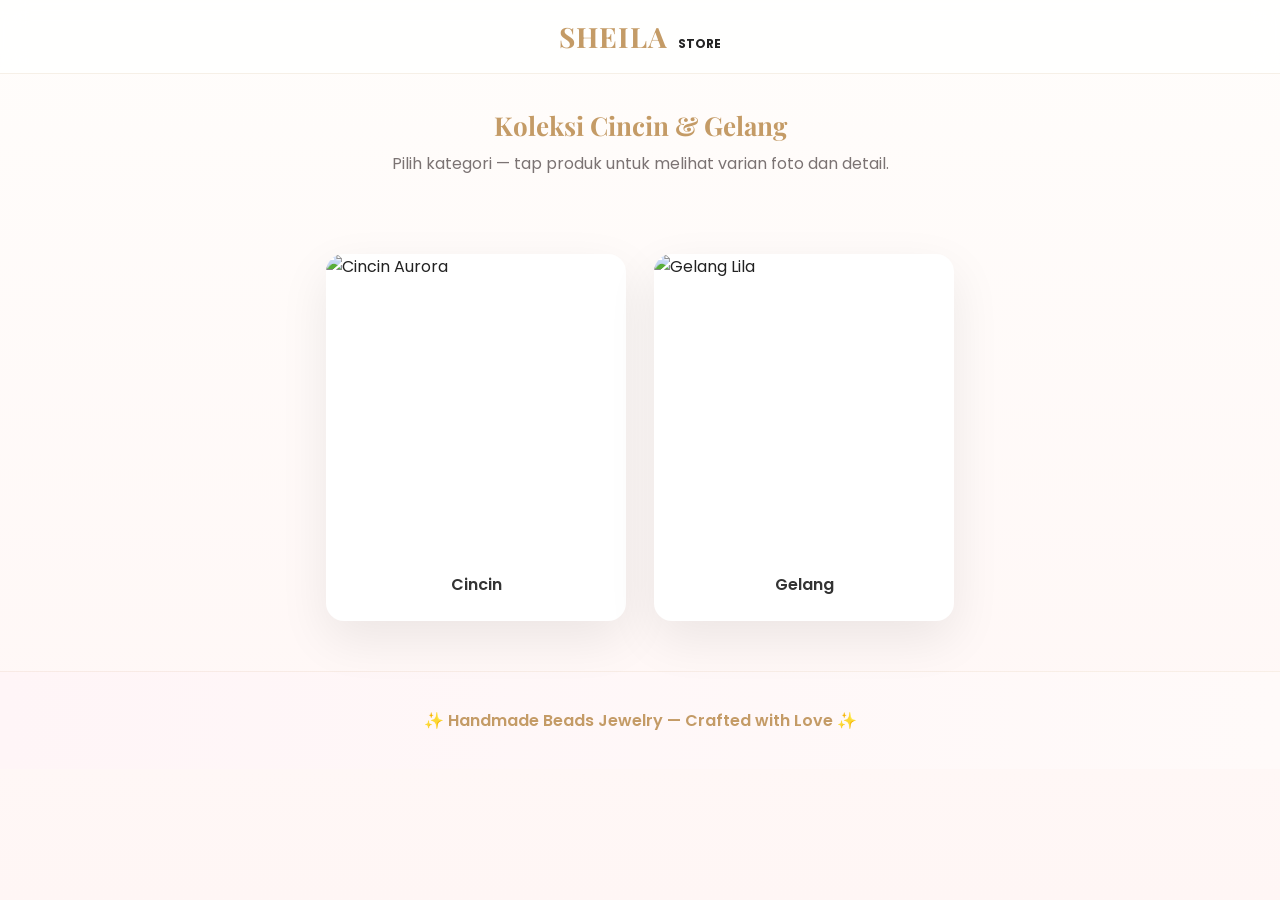
==== commit 9d74dcc1: "update tampilan dan fix whatsapp" ====
--- a/katalog.html
+++ b/katalog.html
@@ -25,20 +25,18 @@
 
   <main class="container catalog-grid">
     <!-- Cincin (kirim beberapa gambar sebagai parameter 'imgs' dipisah koma) -->
-    <article class="card" onclick="openProductMulti(['img/ring1.jpg','img/ring2.jpg','img/ring3.jpg'],'Cincin Aurora','129000','Cincin manik-manik kombinasi mutiara & kristal — ukuran S/M')">
+    <article class="card" onclick="openProductMulti(['img/ring1.jpg','img/ring2.jpg','img/ring3.jpg'],'Cincin','129000','Cincin manik-manik kombinasi mutiara & kristal — ukuran S/M')">
       <div class="card-media"><img src="img/ring1.jpg" alt="Cincin Aurora"></div>
       <div class="card-body">
-        <div class="product-name">Cincin Aurora</div>
-        <div class="product-price">Rp 129.000</div>
+        <div class="product-name">Cincin </div>
       </div>
     </article>
 
     <!-- Gelang -->
-    <article class="card" onclick="openProductMulti(['img/bracelet1.jpg','img/bracelet2.jpg','img/bracelet3.jpg'],'Gelang Lila','89000','Gelang manik-manik pastel — ringan & nyaman')">
+    <article class="card" onclick="openProductMulti(['img/bracelet1.jpg','img/bracelet2.jpg','img/bracelet3.jpg'],'Gelang','89000','Gelang manik-manik pastel — ringan & nyaman')">
       <div class="card-media"><img src="img/bracelet1.jpg" alt="Gelang Lila"></div>
       <div class="card-body">
-        <div class="product-name">Gelang Lila</div>
-        <div class="product-price">Rp 89.000</div>
+        <div class="product-name">Gelang </div>
       </div>
     </article>
 
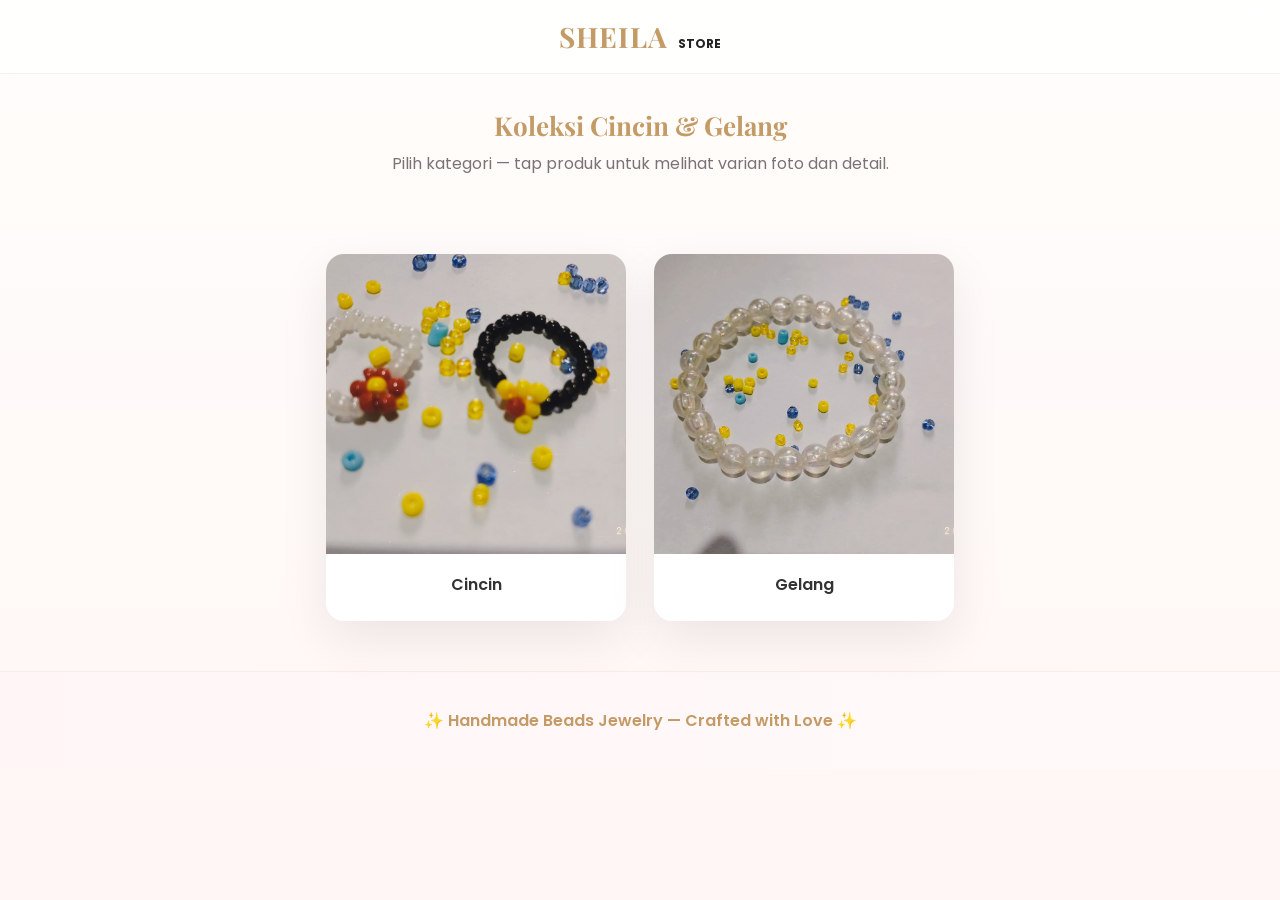
==== commit a5d40d37: "update css katalog profesional" ====
--- a/katalog.html
+++ b/katalog.html
@@ -25,16 +25,16 @@
 
   <main class="container catalog-grid">
     <!-- Cincin (kirim beberapa gambar sebagai parameter 'imgs' dipisah koma) -->
-    <article class="card" onclick="openProductMulti(['img/ring1.jpg','img/ring2.jpg','img/ring3.jpg'],'Cincin','129000','Cincin manik-manik kombinasi mutiara & kristal — ukuran S/M')">
-      <div class="card-media"><img src="img/ring1.jpg" alt="Cincin Aurora"></div>
+    <article class="card" onclick="openProductMulti(['img/CINCIN1.jpeg','img/CINCIN2.jpeg',],'Cincin','15000','Cincin manik-manik kombinasi mutiara & kristal — ukuran S/M')">
+      <div class="card-media"><img src="img/CINCIN1.jpeg" alt="Cincin Aurora"></div>
       <div class="card-body">
         <div class="product-name">Cincin </div>
       </div>
     </article>
 
     <!-- Gelang -->
-    <article class="card" onclick="openProductMulti(['img/bracelet1.jpg','img/bracelet2.jpg','img/bracelet3.jpg'],'Gelang','89000','Gelang manik-manik pastel — ringan & nyaman')">
-      <div class="card-media"><img src="img/bracelet1.jpg" alt="Gelang Lila"></div>
+    <article class="card" onclick="openProductMulti(['img/GELANG1.jpeg','img/GELANG2.jpeg'],'Gelang','15000','Gelang manik-manik pastel — ringan & nyaman')">
+      <div class="card-media"><img src="img/GELANG1.jpeg" alt="Gelang Lila"></div>
       <div class="card-body">
         <div class="product-name">Gelang </div>
       </div>
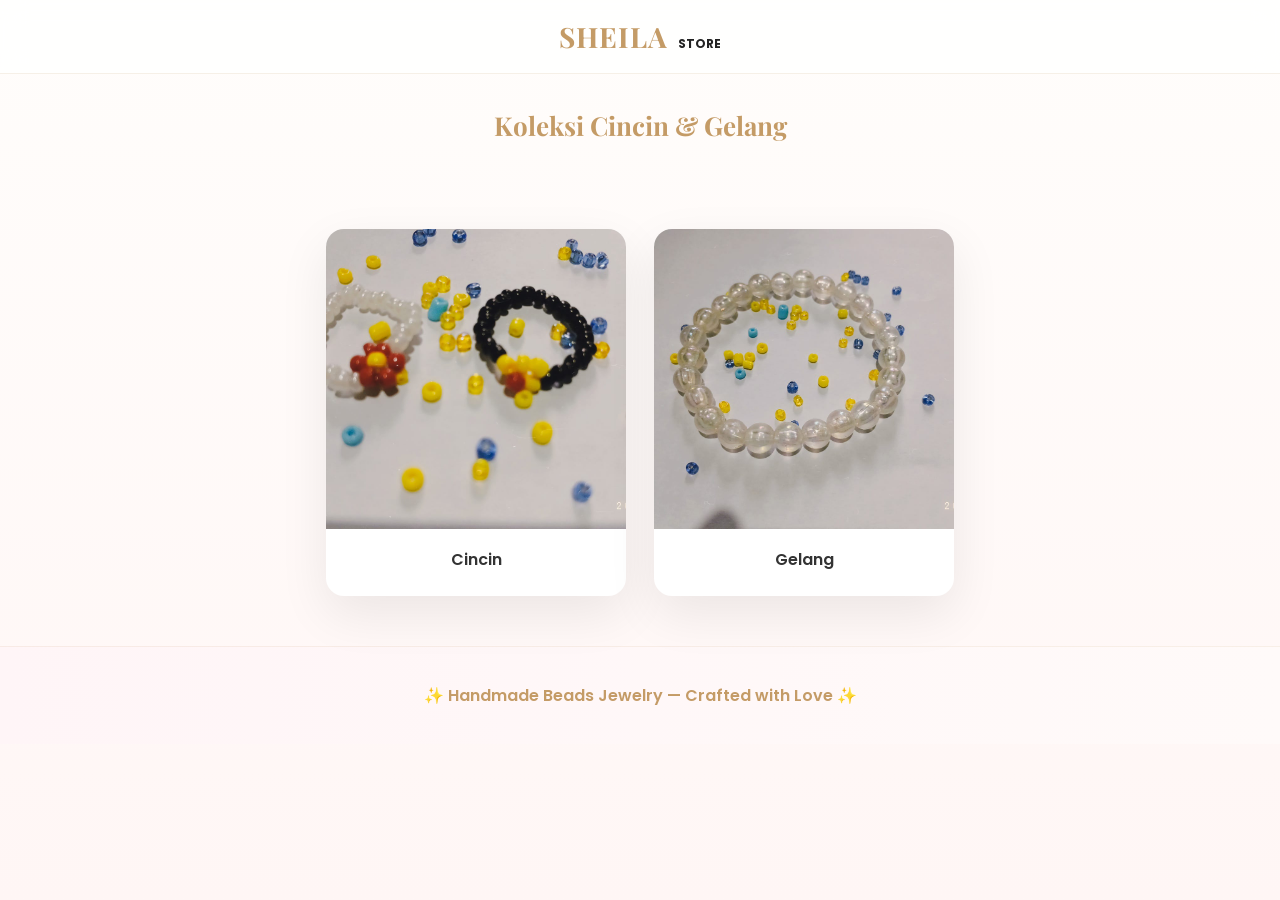
==== commit 0d305bf8: "update terbaru" ====
--- a/katalog.html
+++ b/katalog.html
@@ -19,7 +19,6 @@
   <section class="section-intro">
     <div class="container">
       <h2 class="section-title">Koleksi Cincin & Gelang</h2>
-      <p class="section-sub">Pilih kategori — tap produk untuk melihat varian foto dan detail.</p>
     </div>
   </section>
 
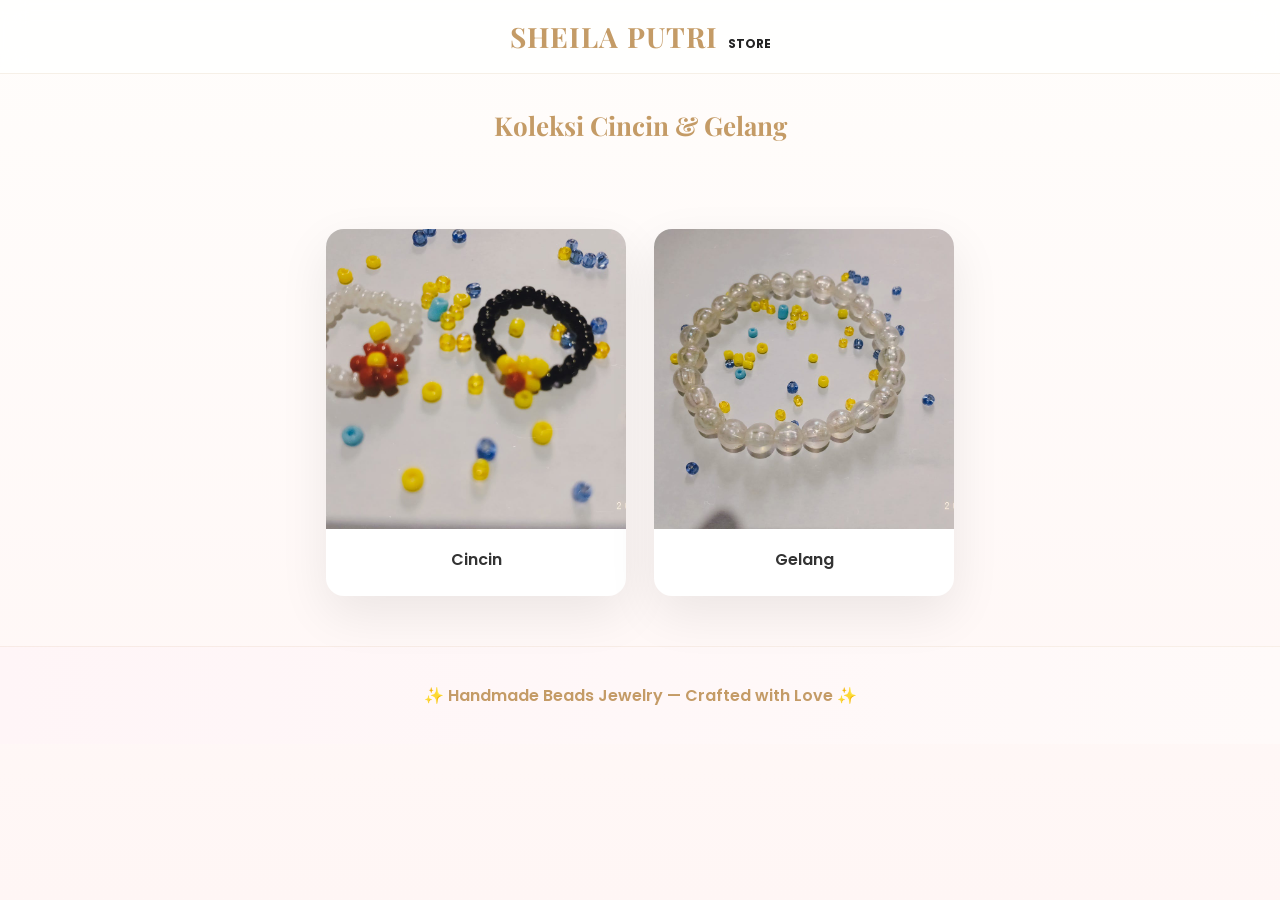
==== commit 56fc33f3: "fix mobile header & logo visibility" ====
--- a/katalog.html
+++ b/katalog.html
@@ -3,7 +3,7 @@
 <head>
   <meta charset="utf-8" />
   <meta name="viewport" content="width=device-width,initial-scale=1" />
-  <title>Koleksi — SHEILA STORE</title>
+  <title>Koleksi — SHEILA PUTRI STORE</title>
   <link href="https://fonts.googleapis.com/css2?family=Playfair+Display:wght@500;700&family=Poppins:wght@300;500;700&display=swap" rel="stylesheet">
   <link rel="stylesheet" href="style.css">
 </head>
@@ -11,7 +11,7 @@
 
   <header class="topbar center">
     <div class="brand">
-      <span class="brand-large">SHEILA</span>
+      <span class="brand-large">SHEILA PUTRI</span>
       <span class="brand-small">STORE</span>
     </div>
   </header>
--- a/style.css
+++ b/style.css
@@ -208,3 +208,32 @@
     width: 90%;
   }
 }
+/* =========================
+   FIX HEADER & LOGO MOBILE
+========================= */
+@media (max-width: 768px) {
+
+  .topbar {
+    padding: 12px 0;
+  }
+
+  .brand {
+    flex-direction: column;
+    gap: 2px;
+  }
+
+  .brand-large {
+    font-size: 20px;
+    line-height: 1.1;
+  }
+
+  .brand-small {
+    font-size: 11px;
+    letter-spacing: 1px;
+  }
+
+  body {
+    padding-top: 68px; /* menyesuaikan tinggi header HP */
+  }
+
+}
